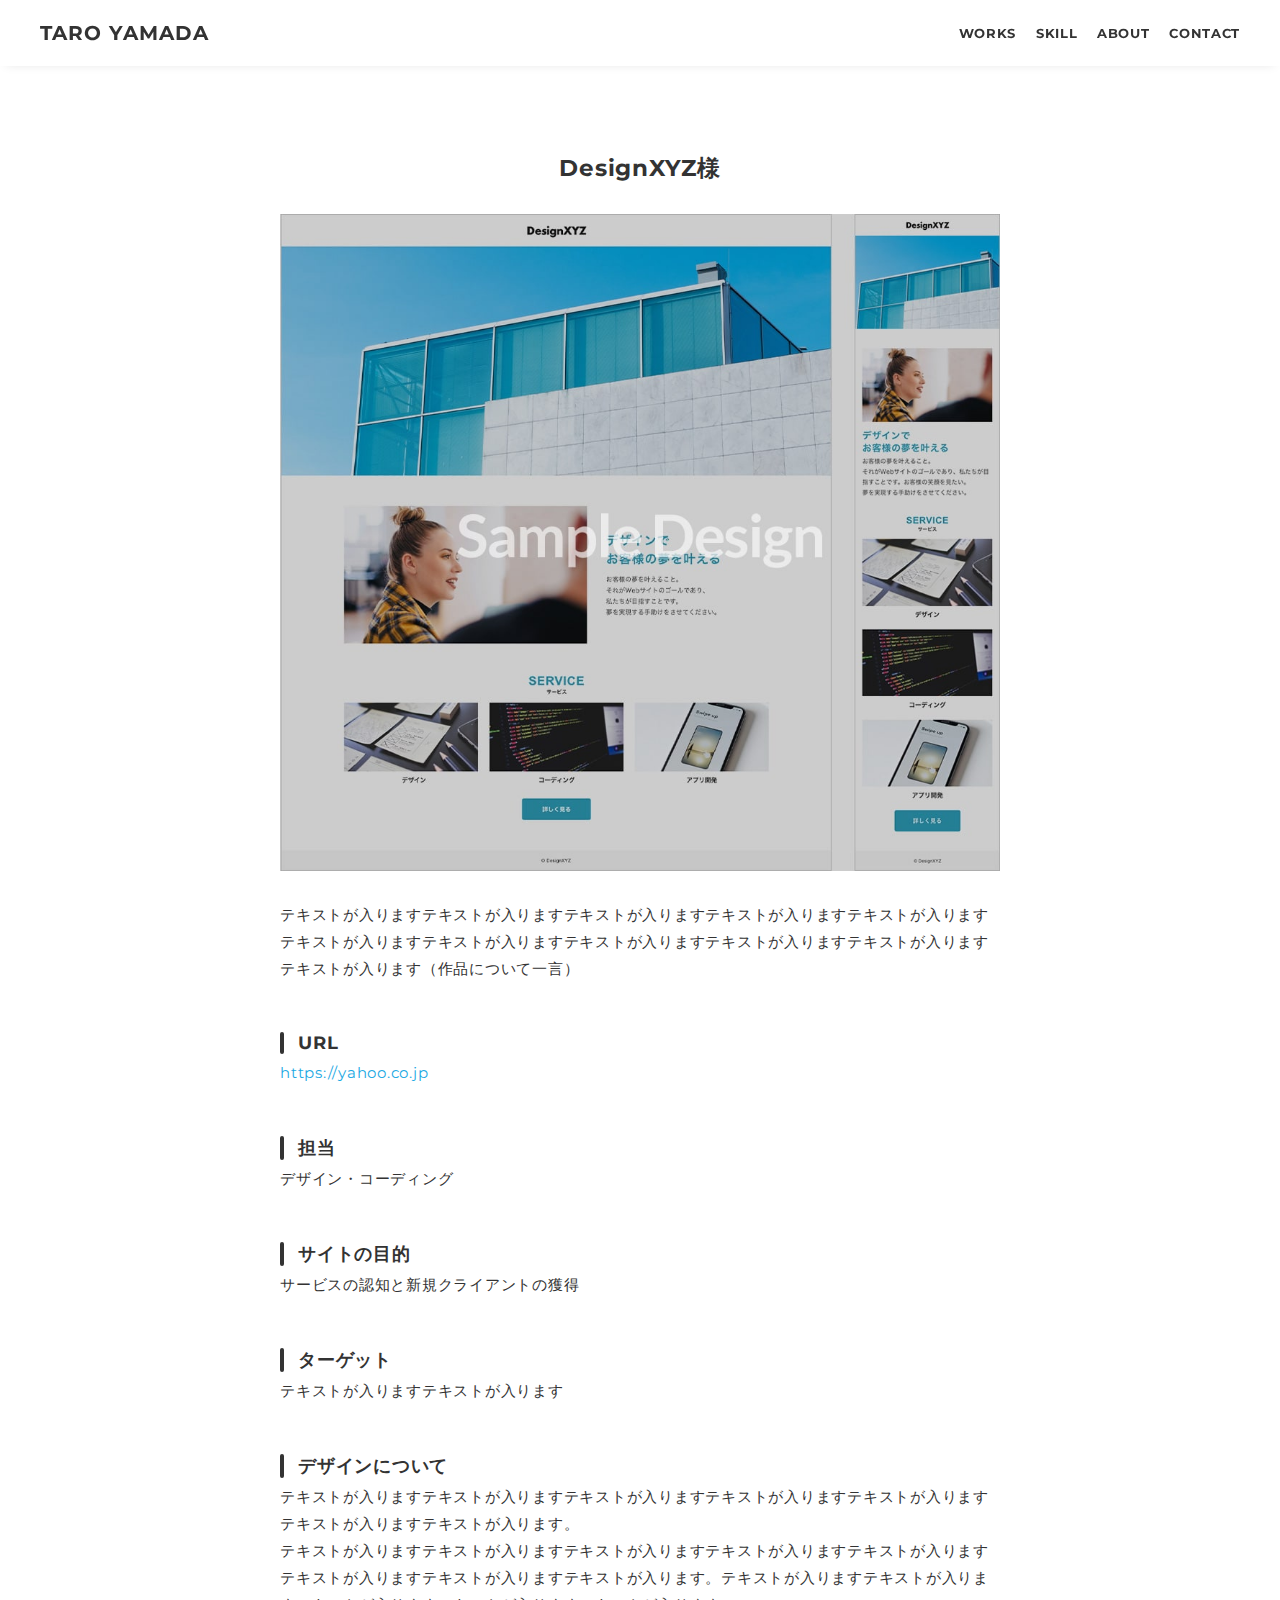
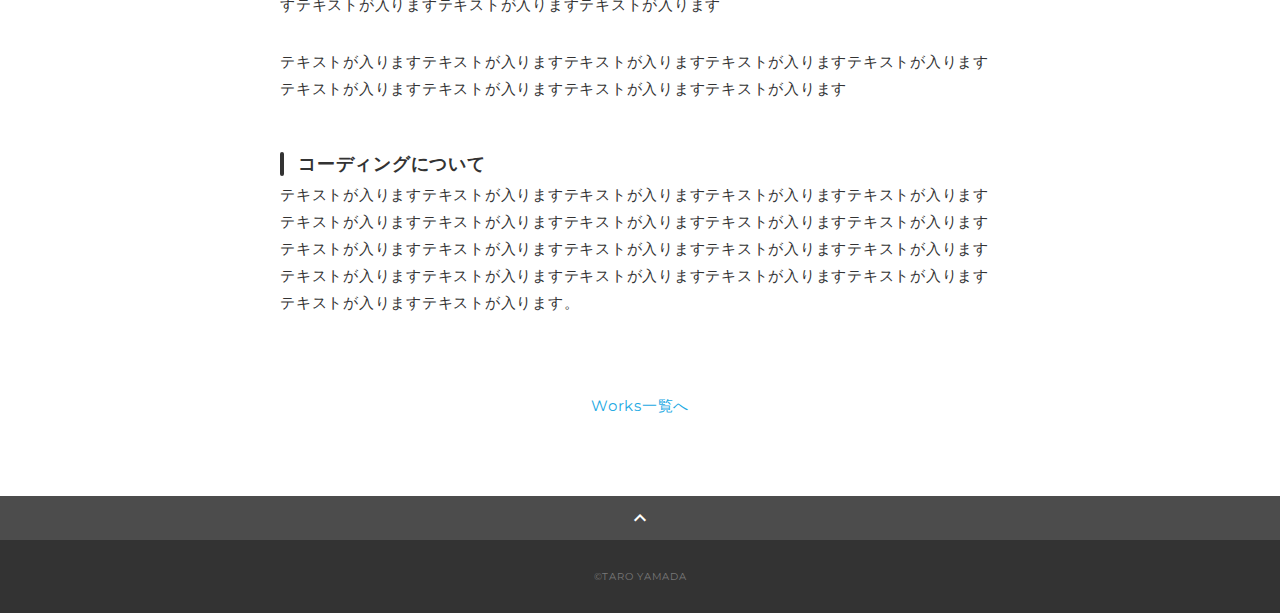
==== works-template.html @ 0a2a1f4b "Add files via upload" ====
<!DOCTYPE html>
<html>
<head>
  <meta charset="utf-8">
  <meta name="viewport" content="width=device-width,initial-scale=1.0,user-scalable=no">
  <meta property='og:type' content='website'>
  <meta property='og:title' content='WebデザイナーTARO YAMADA ポートフォリオ'>
  <meta property='og:url' content='URLが入る'>
  <meta property='og:description' content='TARO YAMADAのポートフォリオサイトです。'>
  <meta property="og:image" content="img/ogp.png">
  <meta name="description" content="TARO YAMADAのポートフォリオサイトです" />
  <title>TARO YAMADA ポートフォリオ</title>
  <link rel="preconnect" href="https://fonts.gstatic.com">
  <link href="https://fonts.googleapis.com/css2?family=Montserrat:wght@400;700&display=swap" rel="stylesheet">
  <link href="https://fonts.googleapis.com/css?family=Material+Icons+Outlined" rel="stylesheet">
  <link href="css/ress.css" media="all" rel="stylesheet" type="text/css" />
  <link href="css/style.css" media="all" rel="stylesheet" type="text/css" />
  <link rel="shortcut icon" href="img/favicon.ico" />
  <link rel=”canonical” href=”URLが入る” />
</head>

<body>
  <div class="wrapper">

    <!-- header -->
    <header class="header ">
      <div class="container">
        <h1 class="header-logo">
          <a href=".">TARO YAMADA</a>
        </h1>
        <nav class="gnav">
          <ul class="gnav-list">
            <li class="gnav-item"><a href=".#works">WORKS</a></li>
            <li class="gnav-item"><a href="./#skill">SKILL</a></li>
            <li class="gnav-item"><a href="./#about">ABOUT</a></li>
            <li class="gnav-item"><a href="./#contact">CONTACT</a></li>
          </ul>
        </nav>
      </div>
    </header>
    <!-- /header -->

    <main class="content">

      <article class="article">
        <div class="article-container">
          <h2 class="article-title">DesignXYZ様</h2>
          <div class="article-body">
            <p>
              <img src="img/works-sample.jpg" alt="">
            </p>
            <p>
              テキストが入りますテキストが入りますテキストが入りますテキストが入りますテキストが入りますテキストが入りますテキストが入りますテキストが入りますテキストが入りますテキストが入りますテキストが入ります（作品について一言）
            </p>
            <h3>URL</h3>
            <p><a href="https://yahoo.co.jp" target="_blank" rel="noopener">https://yahoo.co.jp</a></p>
            <h3>担当</h3>
            <p>デザイン・コーディング</p>
            <h3>サイトの目的</h3>
            <p>サービスの認知と新規クライアントの獲得</p>
            <h3>ターゲット</h3>
            <p>テキストが入りますテキストが入ります</p>
            <h3>デザインについて</h3>
            <p>
              テキストが入りますテキストが入りますテキストが入りますテキストが入りますテキストが入りますテキストが入りますテキストが入ります。<br>テキストが入りますテキストが入りますテキストが入りますテキストが入りますテキストが入りますテキストが入りますテキストが入りますテキストが入ります。テキストが入りますテキストが入りますテキストが入りますテキストが入りますテキストが入ります
            </p>
            <p>
              テキストが入りますテキストが入りますテキストが入りますテキストが入りますテキストが入りますテキストが入りますテキストが入りますテキストが入りますテキストが入ります
            </p>
            <h3>コーディングについて</h3>
            <p>
              テキストが入りますテキストが入りますテキストが入りますテキストが入りますテキストが入りますテキストが入りますテキストが入りますテキストが入りますテキストが入りますテキストが入りますテキストが入りますテキストが入りますテキストが入りますテキストが入りますテキストが入りますテキストが入りますテキストが入りますテキストが入りますテキストが入りますテキストが入りますテキストが入りますテキストが入ります。
            </p>
          </div>
          <div class="home-link">
            <a href="./#works">Works一覧へ</a>
          </div>
        </div>
      </article>

      <div class="page-top" id="js-page-top">
        <span class="material-icons-outlined">expand_less</span>
      </div>
    </main>

    <!-- footer -->
    <footer class="footer">
      <div class="copyright">&copy;TARO YAMADA</div>
    </footer>
    <!-- /footer -->

  </div>
  <script src="https://ajax.googleapis.com/ajax/libs/jquery/3.5.1/jquery.min.js"></script>
  <script type='text/javascript' src="js/script.js"></script>
</body>
</html>
---- css/ress.css ----
/*!
 * ress.css • v3.0.1
 * MIT License
 * github.com/filipelinhares/ress
 */

/* # =================================================================
   # Global selectors
   # ================================================================= */

html {
  box-sizing: border-box;
  word-break: normal;
  -moz-tab-size: 4;
  tab-size: 4;

  -webkit-text-size-adjust: 100%; /* Prevent adjustments of font size after orientation changes in iOS */
}

*,
::before,
::after {
  box-sizing: inherit;
  background-repeat: no-repeat; /* Set `background-repeat: no-repeat` to all elements and pseudo elements */
}

::before,
::after {
  vertical-align: inherit;
  text-decoration: inherit; /* Inherit text-decoration and vertical align to ::before and ::after pseudo elements */
}

* {
  margin: 0;
  padding: 0; /* Reset `padding` and `margin` of all elements */
}

/* # =================================================================
   # General elements
   # ================================================================= */

hr {
  overflow: visible; /* Show the overflow in Edge and IE */
  height: 0; /* Add the correct box sizing in Firefox */
}

details,
main {
  display: block; /* Render the `main` element consistently in IE. */
}

summary {
  display: list-item; /* Add the correct display in all browsers */
}

small {
  font-size: 80%; /* Set font-size to 80% in `small` elements */
}

[hidden] {
  display: none; /* Add the correct display in IE */
}

abbr[title] {
  /* Add the correct text decoration in Chrome, Edge, IE, Opera, and Safari */
  text-decoration: underline;
  text-decoration: underline dotted;
  border-bottom: none; /* Remove the bottom border in Chrome 57 */
}

a {
  background-color: transparent; /* Remove the gray background on active links in IE 10 */
}

a:active,
a:hover {
  outline-width: 0; /* Remove the outline when hovering in all browsers */
}

code,
kbd,
pre,
samp {
  font-family: monospace, monospace; /* Specify the font family of code elements */
}

pre {
  font-size: 1em; /* Correct the odd `em` font sizing in all browsers */
}

b,
strong {
  font-weight: bolder; /* Add the correct font weight in Chrome, Edge, and Safari */
}

/* https://gist.github.com/unruthless/413930 */
sub,
sup {
  position: relative;
  font-size: 75%;
  line-height: 0;
  vertical-align: baseline;
}

sub {
  bottom: -.25em;
}

sup {
  top: -.5em;
}

/* # =================================================================
   # Forms
   # ================================================================= */

input {
  border-radius: 0;
}

/* Replace pointer cursor in disabled elements */
[disabled] {
  cursor: default;
}

[type="number"]::-webkit-container-spin-button,
[type="number"]::-webkit-outer-spin-button {
  height: auto; /* Correct the cursor style of increment and decrement buttons in Chrome */
}

[type="search"] {
  outline-offset: -2px; /* Correct the outline style in Safari */

  -webkit-appearance: textfield; /* Correct the odd appearance in Chrome and Safari */
}

[type="search"]::-webkit-search-decoration {
  -webkit-appearance: none; /* Remove the container padding in Chrome and Safari on macOS */
}

textarea {
  overflow: auto; /* Internet Explorer 11+ */
  resize: vertical; /* Specify textarea resizability */
}

button,
input,
optgroup,
select,
textarea {
  font: inherit; /* Specify font inheritance of form elements */
}

optgroup {
  font-weight: bold; /* Restore the font weight unset by the previous rule */
}

button {
  overflow: visible; /* Address `overflow` set to `hidden` in IE 8/9/10/11 */
}

button,
select {
  text-transform: none; /* Firefox 40+, Internet Explorer 11- */
}

/* Apply cursor pointer to button elements */
button,
[type="button"],
[type="reset"],
[type="submit"],
[role="button"] {
  cursor: pointer;
  color: inherit;
}

/* Remove container padding and border in Firefox 4+ */
button::-moz-focus-container,
[type="button"]::-moz-focus-container,
[type="reset"]::-moz-focus-container,
[type="submit"]::-moz-focus-container {
  padding: 0;
  border-style: none;
}

/* Replace focus style removed in the border reset above */
button:-moz-focusring,
[type="button"]::-moz-focus-container,
[type="reset"]::-moz-focus-container,
[type="submit"]::-moz-focus-container {
  outline: 1px dotted ButtonText;
}

button,
html [type="button"],
/* Prevent a WebKit bug where (2) destroys native `audio` and `video`controls in Android 4 */
[type="reset"],
[type="submit"] {
  -webkit-appearance: button; /* Correct the inability to style clickable types in iOS */
}

/* Remove the default button styling in all browsers */
button,
input,
select,
textarea {
  border-style: none;
  background-color: transparent;
}

/* Style select like a standard input */
select {
  -webkit-appearance: none; /* Chrome 41+ */
  -moz-appearance: none; /* Firefox 36+ */
}

select::-ms-expand {
  display: none; /* Internet Explorer 11+ */
}

select::-ms-value {
  color: currentColor; /* Internet Explorer 11+ */
}

legend {
  display: table; /* Correct the text wrapping in Edge and IE */
  max-width: 100%; /* Correct the text wrapping in Edge and IE */
  max-width: 100%; /* Correct the text wrapping in Edge 18- and IE */
  white-space: normal; /* Correct the text wrapping in Edge and IE */
  color: inherit; /* Correct the color inheritance from `fieldset` elements in IE */
  border: 0; /* Correct `color` not being inherited in IE 8/9/10/11 */
}

::-webkit-file-upload-button {
  font: inherit; /* Change font properties to `inherit` in Chrome and Safari */
  color: inherit;
  /* Correct the inability to style clickable types in iOS and Safari */

  -webkit-appearance: button;
}

/* # =================================================================
   # Specify media element style
   # ================================================================= */

img {
  border-style: none; /* Remove border when inside `a` element in IE 8/9/10 */
}

/* Add the correct vertical alignment in Chrome, Firefox, and Opera */
progress {
  vertical-align: baseline;
}

/* # =================================================================
   # Accessibility
   # ================================================================= */

/* Hide content from screens but not screenreaders */
@media screen {
  [hidden~="screen"] {
    display: inherit;
  }
  [hidden~="screen"]:not(:active):not(:focus):not(:target) {
    position: absolute !important;
    clip: rect(0 0 0 0) !important;
  }
}

/* Specify the progress cursor of updating elements */
[aria-busy="true"] {
  cursor: progress;
}

/* Specify the pointer cursor of trigger elements */
[aria-controls] {
  cursor: pointer;
}

/* Specify the unstyled cursor of disabled, not-editable, or otherwise inoperable elements */
[aria-disabled] {
  cursor: default;
}
---- css/style.css ----
body {
  font-family: "Montserrat","Helvetica Neue",Arial,"Hiragino Kaku Gothic ProN","Hiragino Sans",Meiryo,sans-serif;
  font-size: 15px;
  letter-spacing: .05em;
  color: #333;
}

a {
  transition: opacity .3s;
  text-decoration: none;
  color: #1ca9e3;
}

img {
  max-width: 100%;
  height: auto;
  vertical-align: bottom;
  border-style: none;
}



.pc-only {
  display: block;
}

.sp-only {
  display: none;
}

/*--------------------------------
 レイアウト
---------------------------------*/
.wrapper {
  padding-top: 73px;
}

.section {
  padding: 90px 0;
}

.section:nth-of-type(odd) {
  background-color: #f7f7f7;
}

.container {
  max-width: 1340px;
  margin: 0 auto;
  padding: 0 40px;
}

/*--------------------------------
 見出し
---------------------------------*/
.title {
  font-size: 34px;
  font-weight: bold;
  line-height: 1;
  margin-bottom: 40px;
  text-align: center;
  letter-spacing: .05em;
  color: #333;
}

.lead {
  font-size: 16px;
  line-height: 1.8;
  margin-bottom: 30px;
}

/*--------------------------------
ヘッダー
---------------------------------*/
.header {
  position: fixed;
  top: 0;
  z-index: 1;
  width: 100%;
  background-color: #fff;
  box-shadow: 0 5px 10px -6px rgba(0,0,0,.1);
}

.header .container {
  display: flex;
  align-items: center;
  justify-content: space-between;
  padding: 20px 40px;
}

.header-logo {
  font-size: 20px;
  font-weight: bold;
  line-height: 1.2;
  margin-right: 20px;
  letter-spacing: .05em;
}

.header-logo a {
  color: #333;
}

.gnav-list {
  display: flex;
  justify-content: space-between;
  list-style: none;
}

.gnav-item:not(:last-child) {
  margin-right: 20px;
}

.gnav-item a {
  position: relative;
  font-size: 13px;
  font-weight: bold;
  display: inline-block;
  padding: 5px 0;
  transition: .3s;
  letter-spacing: .05em;
  color: #333;
}
.gnav-item a:after {
  position: absolute;
  bottom: 0;
  left: 50%;
  width: 0;
  height: 3px;
  content: "";
  transition: .3s;
  -webkit-transform: translateX(-50%);
  transform: translateX(-50%);
  background-color: #333;
}

.gnav-item a:hover:after {
  width: 100%;
}

/*--------------------------------
 メインビジュアル
---------------------------------*/
.mv {
  display: flex;
  align-items: center;
  justify-content: center;
  height: 85vh;
  text-align: center;
}

.mv-container {
  padding: 0 40px;
}

.mv-title {
  font-size: 60px;
  font-weight: bold;
  line-height: 1.2;
  margin-bottom: 5px;
  letter-spacing: .1em;
}
.mv-subtitle {
  font-size: 20px;
  font-weight: bold;
  line-height: 1;
  margin-bottom: 40px;
  letter-spacing: .08em;
}

.mv-text {
  font-size: 16px;
  line-height: 1.8;
}

/*--------------------------------
 Works
---------------------------------*/
.works-list {
  display: flex;
  flex-wrap: wrap;
  margin-bottom: -40px;
}

.works-item {
  width: 31.74603%;
  margin-right: 1.58730%;
  margin-bottom: 40px;
  color: #333;
}

.works-item:hover {
  opacity: .9;
}

.works-item:nth-of-type(3n) {
  margin-right: 0;
}

.works-img img {
  border: 1px solid #e6e6e6;
}

.works-name {
  font-size: 12px;
  font-weight: bold;
  margin-top: 8px;
}

.works-info {
  font-size: 10px;
  margin-top: 5px;
}

/*--------------------------------
 Skill
---------------------------------*/
.skill-list {
  display: flex;
  flex-wrap: wrap;
  justify-content: space-between;
  margin-bottom: -50px;
}

.skill-item {
  display: flex;
  align-items: flex-start;
  justify-content: space-between;
  width: 48%;
  margin-bottom: 50px;
}

.skill-img {
  width: 60px;
  height: auto;
  margin-right: 20px;
}

.skill-body {
  flex: 1;
}

.skill-name {
  margin-bottom: 10px;
}

.skill-text {
  font-size: 14px;
  line-height: 1.8;
}

/*--------------------------------
 About
---------------------------------*/
.profile {
  display: flex;
  flex-wrap: wrap;
  max-width: 800px;
  margin: 0 auto;
}
.profile-img {
  width: 20%;
  margin-right: 30px;
  border-radius: 50%;
}
.profile-img img {
  border-radius: 50%;
}
.profile-body {
  flex: 1;
}

.profile-body p {
  font-size: 15px;
  line-height: 1.8;
}

.profile-body p:not(:last-child) {
  margin-bottom: 30px;
}

/*--------------------------------
 Contact
---------------------------------*/
.contact {
  text-align: center;
}

.contact-item:not(:last-child) {
  margin-right: 10px;
}

.contact-text {
  margin-top: 10px;
}
/*--------------------------------
 ページトップ
---------------------------------*/
.page-top {
  font-weight: bold;
  padding: 10px;
  cursor: pointer;
  text-align: center;
  background-color: #4c4c4c;
}

.page-top .material-icons-outlined {
  vertical-align: bottom;
  color: #fff;
}

/*--------------------------------
 フッター
---------------------------------*/
.footer {
  padding: 30px;
  background-color: #333;
}

.copyright {
  font-size: 10px;
  text-align: center;
  color: #797979;
}

/*--------------------------------
 下層：Worksページ
---------------------------------*/
.article {
  padding: 80px 0;
}

.article-container {
  max-width: 1040px;
  margin: 0 auto;
  padding: 0 20px;
}

.article-title {
  margin-bottom: 30px;
  text-align: center;
}

.article-body {
  max-width: 720px;
  margin: 0 auto;
  margin-bottom: 80px;
}

.article-body h3 {
  position: relative;
  font-size: 18px;
  margin-bottom: 5px;
  padding-left: 1em;
}

.article-body h3:not(:first-child) {
  margin-top: 50px;
}

.article-body h3::before {
  position: absolute;
  top: 0;
  left: 0;
  width: 4px;
  height: 100%;
  content: "";
  border-radius: 3px;
  background-color: #333;
}

.article-body p {
  font-size: 15px;
  line-height: 1.8;
  margin-bottom: 30px;
}

.home-link {
  text-align: center;
}

/*media Queries 767
----------------------------------------------------*/
@media screen and (max-width: 767px) {
  body {
    font-size: 14px;
  }

  .pc-only {
    display: none;
  }

  .sp-only {
    display: block;
  }

  /* 見出し */
  .title {
    font-size: 26px;
    margin-bottom: 20px;
  }

  .lead {
    font-size: 14px;
    line-height: 1.7;
    margin-bottom: 20px;
  }

  /* レイアウト */
  .wrapper {
    padding-top: 57px;
  }

  .section {
    padding: 60px 0;
  }

  .container {
    padding: 0 20px;
  }

  /* ヘッダー */
  .header .container {
    padding: 15px;
  }

  .header-logo {
    font-size: 15px;
    margin-right: 15px;
  }

  .gnav-item:not(:last-child) {
    margin-right: 10px;
  }

  .gnav-item a {
    font-size: 10px;
  }

  .gnav-item a:after {
    display: none;
  }

  /*  メインビジュアル */
  .mv {
    height: 75vh;
  }

  .mv-container {
    padding: 0 20px;
  }

  .mv-title {
    font-size: 30px;
  }
  .mv-subtitle {
    font-size: 16px;
    margin-bottom: 20px;
  }

  .mv-text {
    font-size: 14px;
    line-height: 1.7;
  }

  /* Works */
  .works-name {
    font-size: 12px;
  }

  .works-info {
    margin-top: 3px;
  }

  .works-list {
    justify-content: space-between;
  }

  .works-item {
    flex: 0 0 48%;
    margin-right: 0;
    margin-bottom: 30px;
  }

  /* Skill */
  .skill-list {
    display: block;
    margin-bottom: 0;
  }

  .skill-item {
    width: 100%;
    margin-bottom: 35px;
  }

  .skill-item:last-child {
    margin-bottom: 0;
  }

  .skill-name {
    margin-bottom: 5px;
  }

  .skill-text {
    font-size: 13px;
    line-height: 1.7;
  }

  /* About */
  .profile {
    display: block;
  }
  .profile-img {
    width: 150px;
    margin: 0 auto;
    margin-bottom: 25px;
  }

  .profile-body p {
    font-size: 14px;
    line-height: 1.7;
  }

  .profile-body p:not(:last-child) {
    margin-bottom: 20px;
  }

  /* フッター */
  .footer {
    padding: 20px;
  }

  /* 下層ページ */
  .article {
    padding: 50px 0;
  }

  .article-body h3 {
    font-size: 16px;
    padding-left: .8em;
  }

  .article-body h3:not(:first-child) {
    margin-top: 30px;
  }

  .article-body p {
    font-size: 14px;
    line-height: 1.7;
    margin-bottom: 20px;
  }
}
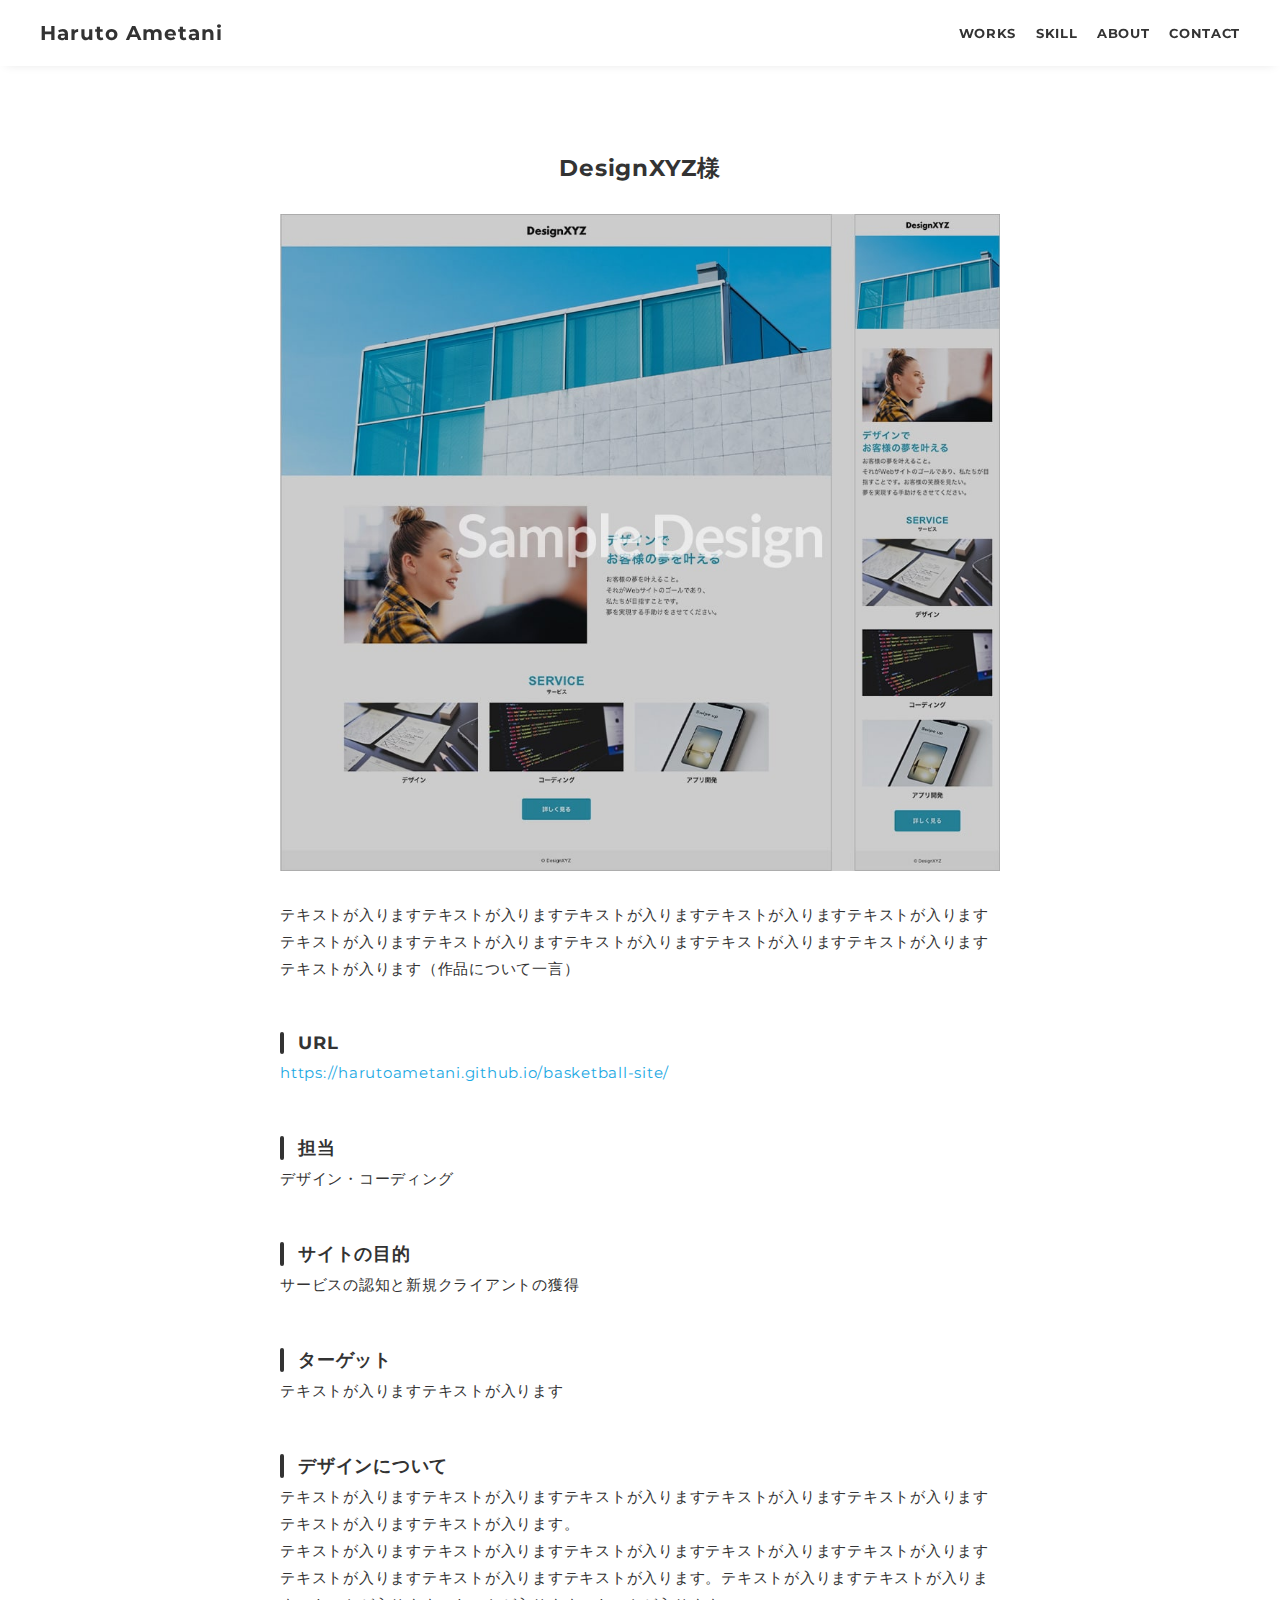
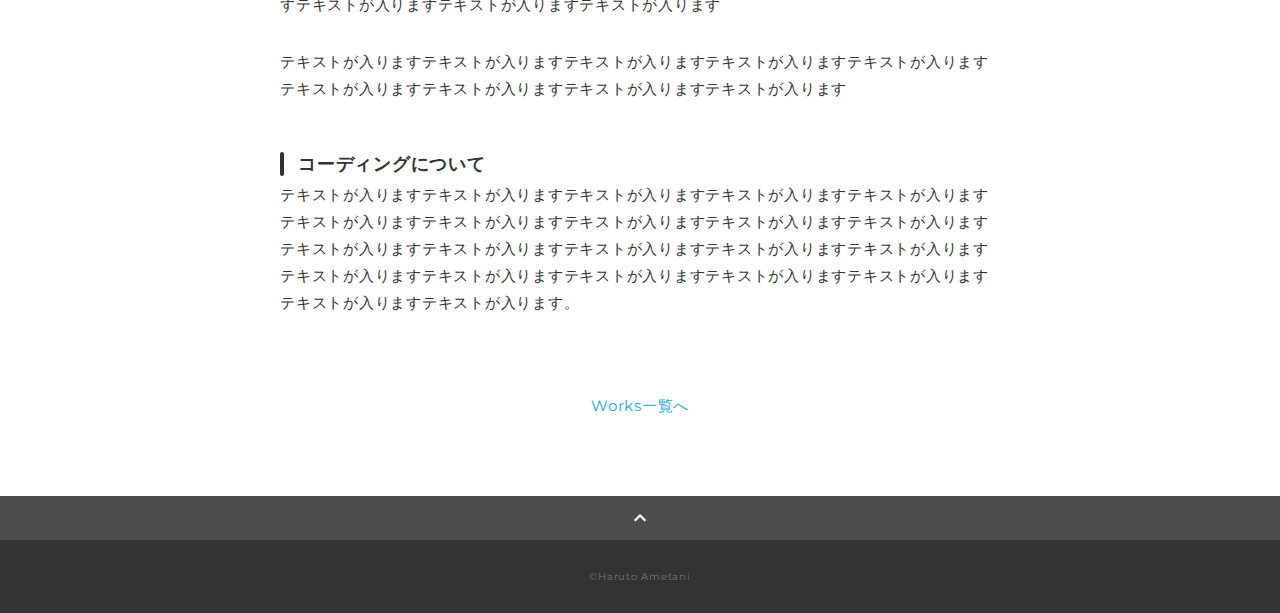
==== commit 60d33057: "Update works-template.html" ====
--- a/works-template.html
+++ b/works-template.html
@@ -4,11 +4,11 @@
   <meta charset="utf-8">
   <meta name="viewport" content="width=device-width,initial-scale=1.0,user-scalable=no">
   <meta property='og:type' content='website'>
-  <meta property='og:title' content='WebデザイナーTARO YAMADA ポートフォリオ'>
+  <meta property='og:title' content='WebエンジニアHaruto Ametani ポートフォリオ'>
   <meta property='og:url' content='URLが入る'>
-  <meta property='og:description' content='TARO YAMADAのポートフォリオサイトです。'>
+  <meta property='og:description' content='Haruto Ametaniのポートフォリオサイトです。'>
   <meta property="og:image" content="img/ogp.png">
-  <meta name="description" content="TARO YAMADAのポートフォリオサイトです" />
+  <meta name="description" content="Haruto Ametaniのポートフォリオサイトです" />
   <title>TARO YAMADA ポートフォリオ</title>
   <link rel="preconnect" href="https://fonts.gstatic.com">
   <link href="https://fonts.googleapis.com/css2?family=Montserrat:wght@400;700&display=swap" rel="stylesheet">
@@ -26,7 +26,7 @@
     <header class="header ">
       <div class="container">
         <h1 class="header-logo">
-          <a href=".">TARO YAMADA</a>
+          <a href=".">Haruto Ametani</a>
         </h1>
         <nav class="gnav">
           <ul class="gnav-list">
@@ -53,7 +53,7 @@
               テキストが入りますテキストが入りますテキストが入りますテキストが入りますテキストが入りますテキストが入りますテキストが入りますテキストが入りますテキストが入りますテキストが入りますテキストが入ります（作品について一言）
             </p>
             <h3>URL</h3>
-            <p><a href="https://yahoo.co.jp" target="_blank" rel="noopener">https://yahoo.co.jp</a></p>
+            <p><a href="https://harutoametani.github.io/basketball-site/" target="_blank" rel="noopener">https://harutoametani.github.io/basketball-site/</a></p>
             <h3>担当</h3>
             <p>デザイン・コーディング</p>
             <h3>サイトの目的</h3>
@@ -85,7 +85,7 @@
 
     <!-- footer -->
     <footer class="footer">
-      <div class="copyright">&copy;TARO YAMADA</div>
+      <div class="copyright">&copy;Haruto Ametani</div>
     </footer>
     <!-- /footer -->
 
@@ -93,4 +93,4 @@
   <script src="https://ajax.googleapis.com/ajax/libs/jquery/3.5.1/jquery.min.js"></script>
   <script type='text/javascript' src="js/script.js"></script>
 </body>
-</html>+</html>
